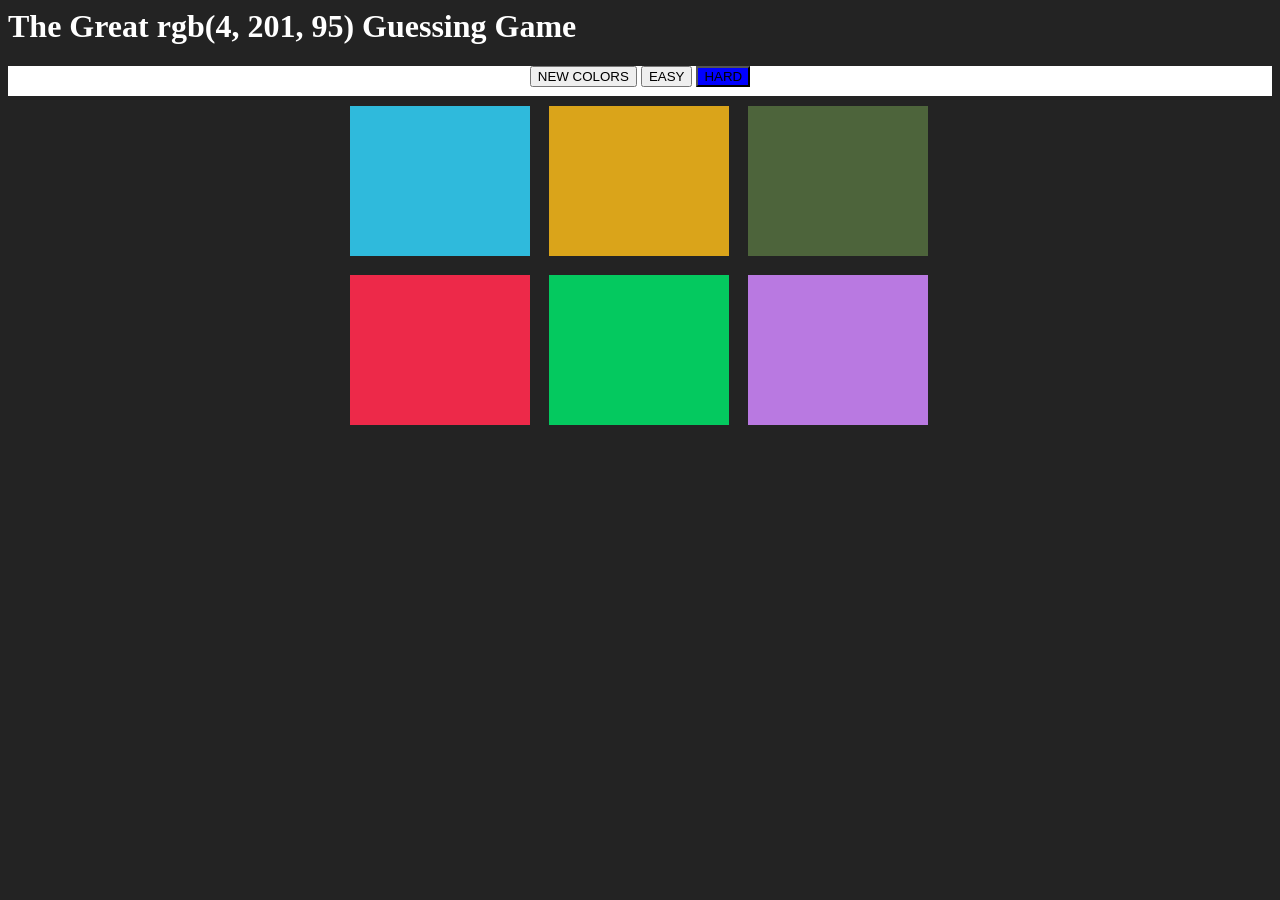
==== Javascript/ColorGame/index.html @ 9fa88558 "Added Javascript Color Game project" ====
<html lang="en">
<head>
    <meta charset="UTF-8">
    <meta name="viewport" content="width=device-width, initial-scale=1.0">
    <meta http-equiv="X-UA-Compatible" content="ie=edge">
    <link rel="stylesheet" href="style.css">
    <title>Color Game</title>
</head>
<body>
    <h1>The Great <span id="targetColor">RGB Color</span> Guessing Game</h1>
    <div id="optionsBar">
        <button id="newGameButton">NEW COLORS</button>
        <span id="message"></span>
        <button id="easyModeBtn">EASY</button>
        <button id="hardModeBtn" class="selectedMode">HARD</button>
    </div>
    <div id="boardGame">
        <div class="random-rgb-panel"></div>
        <div class="random-rgb-panel"></div>
        <div class="random-rgb-panel"></div>
        <div class="random-rgb-panel"></div>
        <div class="random-rgb-panel"></div>
        <div class="random-rgb-panel"></div>        
    </div>

    <script src="script.js"></script>
</body>
</html>
---- Javascript/ColorGame/style.css ----
body {
    background-color: #232323;
}

h1 {
    color: white;
}

.random-rgb-panel {
    background-color: cornflowerblue;
    width: 30%;
    padding-bottom: 25%;
    float: left;
    margin: 1.6%;
}

.selectedMode {
    background-color: blue;
}

#boardGame {
    max-width: 600px;
    margin: 0 auto;
}

#optionsBar {
    text-align: center;
    background-color: white;
    height: 30px;
}
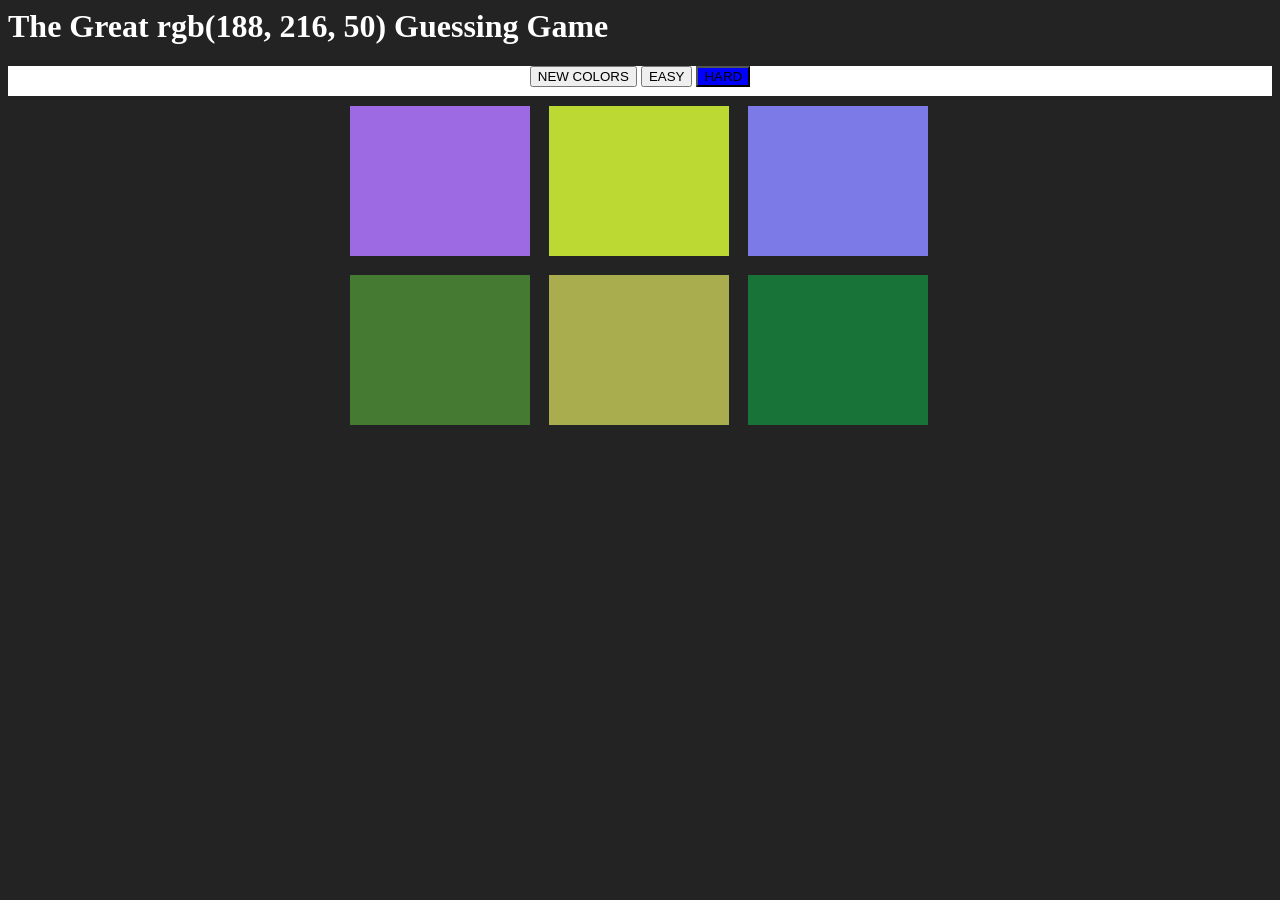
==== commit d260c8f9: "Renamed css file style.css -> main.css" ====
--- a/Javascript/ColorGame/index.html
+++ b/Javascript/ColorGame/index.html
@@ -3,7 +3,7 @@
     <meta charset="UTF-8">
     <meta name="viewport" content="width=device-width, initial-scale=1.0">
     <meta http-equiv="X-UA-Compatible" content="ie=edge">
-    <link rel="stylesheet" href="style.css">
+    <link rel="stylesheet" href="main.css">
     <title>Color Game</title>
 </head>
 <body>
--- a/Javascript/ColorGame/main.css
+++ b/Javascript/ColorGame/main.css
@@ -0,0 +1,30 @@
+body {
+    background-color: #232323;
+}
+
+h1 {
+    color: white;
+}
+
+.random-rgb-panel {
+    background-color: cornflowerblue;
+    width: 30%;
+    padding-bottom: 25%;
+    float: left;
+    margin: 1.6%;
+}
+
+.selectedMode {
+    background-color: blue;
+}
+
+#boardGame {
+    max-width: 600px;
+    margin: 0 auto;
+}
+
+#optionsBar {
+    text-align: center;
+    background-color: white;
+    height: 30px;
+}
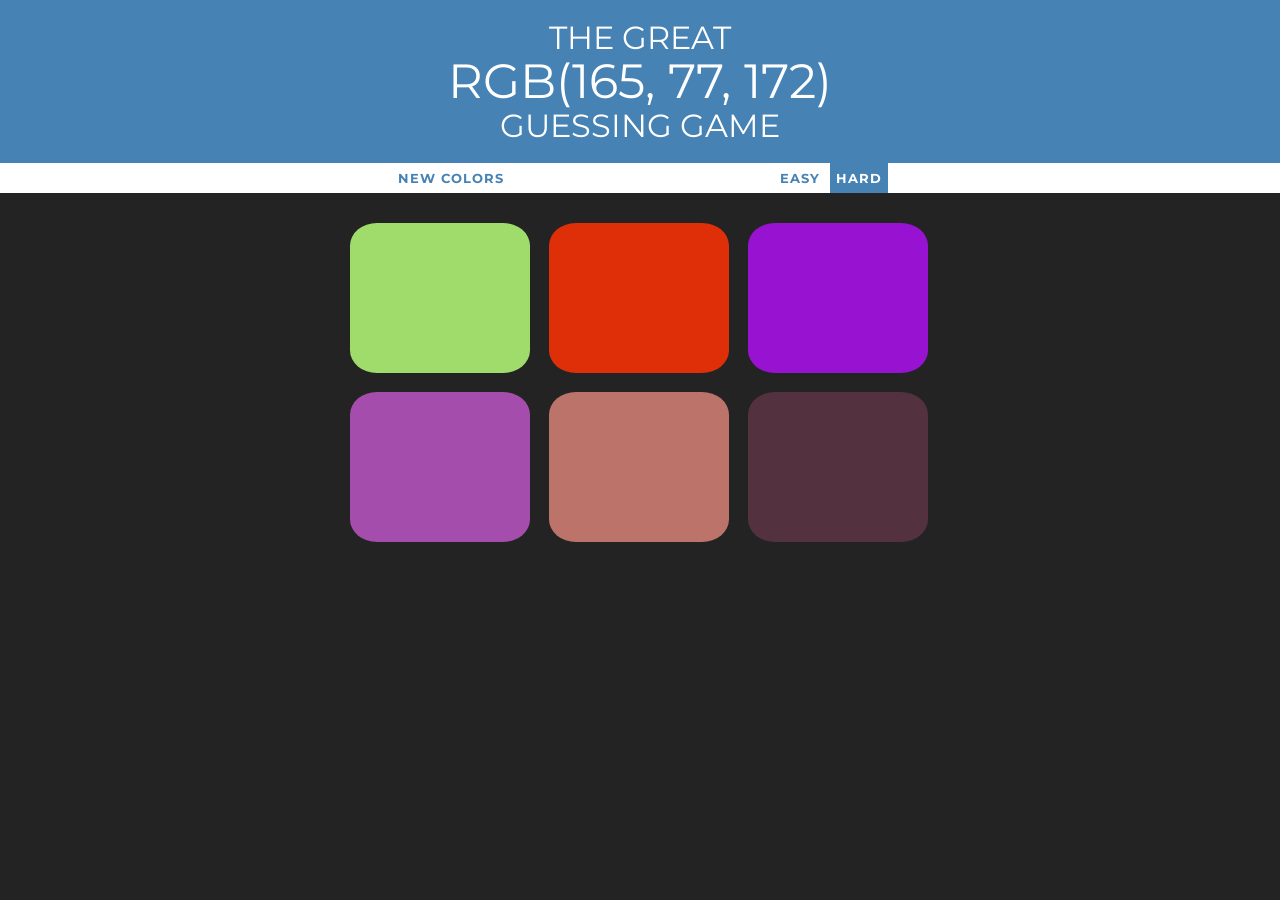
==== commit 3122cb95: "Style applied" ====
--- a/Javascript/ColorGame/index.html
+++ b/Javascript/ColorGame/index.html
@@ -3,16 +3,23 @@
     <meta charset="UTF-8">
     <meta name="viewport" content="width=device-width, initial-scale=1.0">
     <meta http-equiv="X-UA-Compatible" content="ie=edge">
+    <link href="https://fonts.googleapis.com/css?family=Montserrat:400,700&display=swap" rel="stylesheet">
     <link rel="stylesheet" href="main.css">
     <title>Color Game</title>
 </head>
 <body>
-    <h1>The Great <span id="targetColor">RGB Color</span> Guessing Game</h1>
+    <h1>
+        The Great 
+        <br>
+        <span id="targetColor">RGB Color</span>
+        <br>
+        Guessing Game
+    </h1>
     <div id="optionsBar">
-        <button id="newGameButton">NEW COLORS</button>
+        <button id="newGameButton">New Colors</button>
         <span id="message"></span>
-        <button id="easyModeBtn">EASY</button>
-        <button id="hardModeBtn" class="selectedMode">HARD</button>
+        <button id="easyModeBtn">Easy</button>
+        <button id="hardModeBtn" class="selectedMode">Hard</button>
     </div>
     <div id="boardGame">
         <div class="random-rgb-panel"></div>
--- a/Javascript/ColorGame/main.css
+++ b/Javascript/ColorGame/main.css
@@ -1,8 +1,36 @@
 body {
+    margin: 0;
     background-color: #232323;
+    font-family: "Montserrat";    
 }
 
 h1 {
+    color: white;
+    background-color: steelblue;    
+    text-align: center;
+    text-transform: uppercase;
+    font-weight: normal;
+    line-height: 1.1;
+    padding: 20px 0;
+    margin: 0;
+    transition: all .5s;
+}
+
+button {
+    border: none;
+    background: none;
+    font-family: "Montserrat";
+    text-transform: uppercase;
+    height: 100%;
+    font-weight: 700;
+    color: steelblue;
+    letter-spacing: 1px;
+    outline: none;
+    transition: all .5s;
+}
+
+button:hover {
+    background-color: steelblue;
     color: white;
 }
 
@@ -12,19 +40,36 @@
     padding-bottom: 25%;
     float: left;
     margin: 1.6%;
+    border-radius: 15%;
+    transition: all .4s;
 }
 
 .selectedMode {
-    background-color: blue;
+    background-color: steelblue;
+    color: white;
+}
+
+#targetColor {
+    font-size: 3rem;
 }
 
 #boardGame {
     max-width: 600px;
-    margin: 0 auto;
+    margin: 20px auto;
 }
 
 #optionsBar {
     text-align: center;
     background-color: white;
     height: 30px;
+}
+
+#message {
+    display: inline-block;
+    width: 20%;
+    color: steelblue;
+    font-family: "Montserrat";
+    text-transform: uppercase;
+    font-weight: 700;
+    line-height: 0.5;
 }
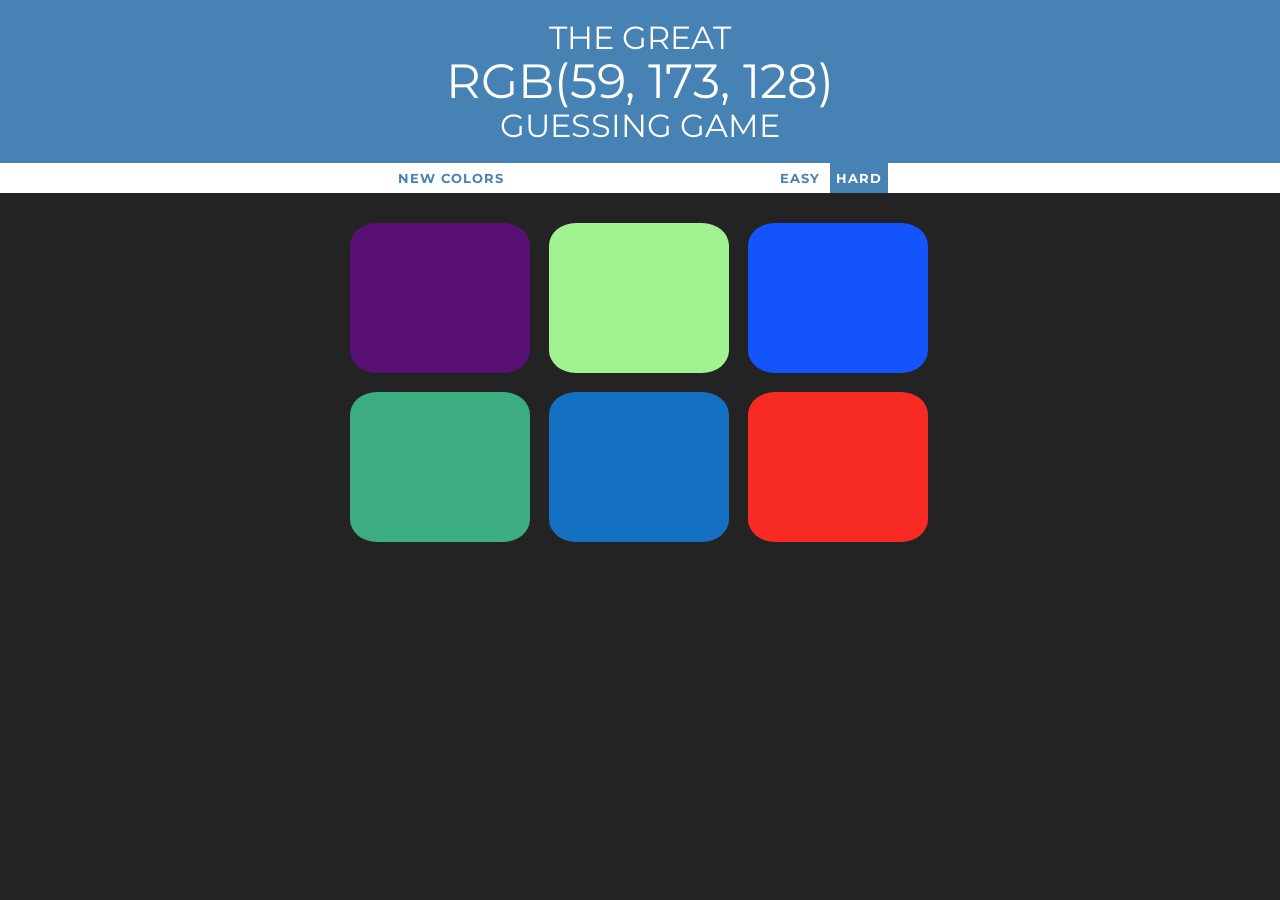
==== commit 2f1b1526: "Added '/' in <br> tags" ====
--- a/Javascript/ColorGame/index.html
+++ b/Javascript/ColorGame/index.html
@@ -10,9 +10,9 @@
 <body>
     <h1>
         The Great 
-        <br>
+        <br />
         <span id="targetColor">RGB Color</span>
-        <br>
+        <br />
         Guessing Game
     </h1>
     <div id="optionsBar">
